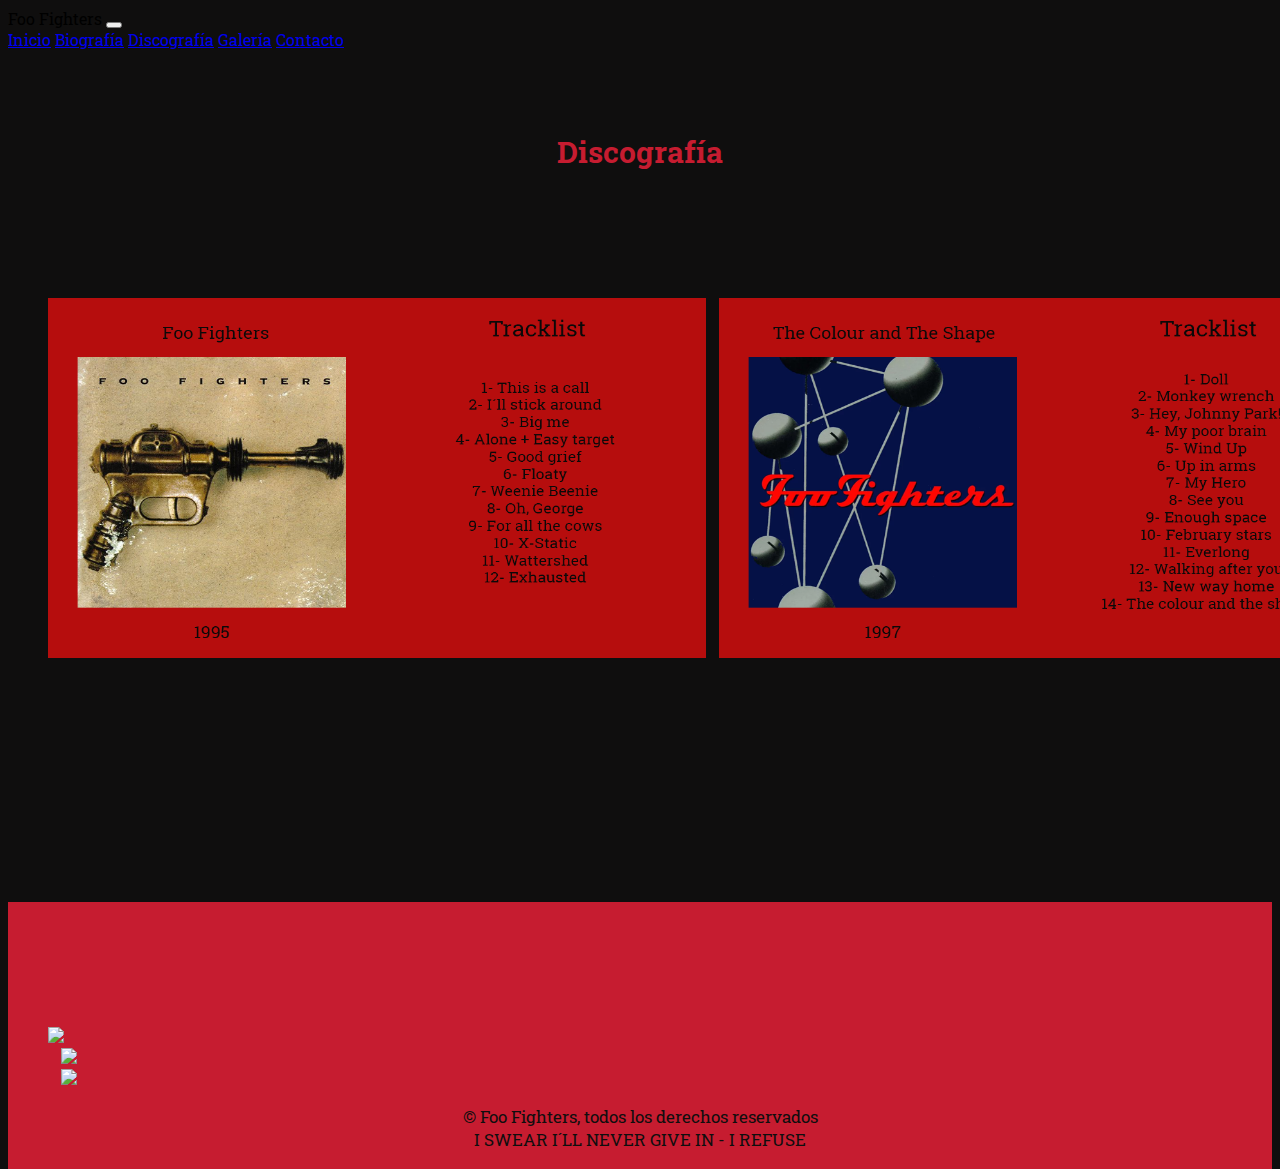
==== Discografia.html @ cbb149e7 "carga del proyecto" ====
<!doctype html>
<html lang="en">
  <head>
    <meta charset="utf-8">
    <meta name="viewport" content="width=device-width, initial-scale=1, maximum-scale=1">
    <title>Discografía</title>
    <link rel="stylesheet" type="text/css" href="CSS/estilos.css">
    <link rel="stylesheet" media="only screen and (max-width: 1068px)" href="estilos.css">
    <link href="https://cdn.jsdelivr.net/npm/bootstrap@5.2.0-beta1/dist/css/bootstrap.min.css" rel="stylesheet" integrity="sha384-0evHe/X+R7YkIZDRvuzKMRqM+OrBnVFBL6DOitfPri4tjfHxaWutUpFmBp4vmVor" crossorigin="anonymous">
    
</head>
<meta name="description" content="Esta página contiene imágenes de la discografía y lista de tracks">
  <body>
    <body class="bg-dark">
      <nav class="navbar navbar-expand-lg navbar-light bg-danger">
          <div class="container-fluid">
            <a class="navbar-brand">Foo Fighters</a>
            <button class="navbar-toggler" type="button" data-bs-toggle="collapse" data-bs-target="#navbarNavAltMarkup" aria-controls="navbarNavAltMarkup" aria-expanded="false" aria-label="Toggle navigation">
              <span class="navbar-toggler-icon"></span>
            </button>
            <div class="collapse navbar-collapse" id="navbarNavAltMarkup">
              <div class="navbar-nav">
                <a class="nav-link" href="index.html">Inicio</a>
                <a class="nav-link" href="Biografia.html">Biografía</a>
                <a class="nav-link" href="Discografia.html">Discografía</a>
                <a class="nav-link" href="Galeria.html">Galería</a>
                <a class="nav-link" href="Contacto.html">Contacto</a>
              </div>
            </div>
          </div>
        </nav>        
            <script 
            src="https://cdn.jsdelivr.net/npm/bootstrap@5.1.3/dist/js/bootstrap.bundle.min.js" 
            integrity="sha384-ka7Sk0Gln4gmtz2MlQnikT1wXgYsOg+OMhuP+IlRH9sENBO0LRn5q+8nbTov4+1p" 
            crossorigin="anonymous">
            </script>
                    <main class="biografia">
                    <h1>Discografía</h1>
                </main>
                <div class="slider">
                    <ul>
                        <li> 
                        <img src="IMG/foo-fighters.png" alt="">    
                        </li>
                        <li>
                        <img src="IMG/the-colour-and-the-shape.png" alt="">  
                        </li>
                        <li>
                        <img src="IMG/there-is-nothing-left-to-lose.png" alt="">                 
                        </li>
                        <li>
                        <img src="IMG/one-by-one.png" alt="">           
                        </li>
                        <li>
                        <img src="IMG/in-your-honor.png" alt="">  
                        </li>
                        <li>
                        <img src="IMG/skin-and-bones.png" alt="">  
                        </li>
                        <li>
                        <img src="IMG/echoes.png" alt="">  
                        </li>
                        <li>
                        <img src="IMG/wasting-light.png" alt="">      
                        </li>
                        <li>
                        <img src="IMG/sonic-highways.png" alt="">  
                        </li>
                    </ul>
                </div>

        <div class="container2">
            <div class="content"></div>
            <footer class="row">
              <div class="sozial col-xs-12 col-sm-6 col-sm-push-6">
                <ul class="row">
                  <li class="col-xs-6 col-sm-2">
                    <a href="https://www.facebook.com/foofighters" target="blank">
                      <img class="logo" src="https://cdn2.iconfinder.com/data/icons/black-white-social-media/32/online_social_media_facebook-128.png">
                    </a>
                  </li>
                  <li class="col-xs-6 col-sm-2">
                    <a href="https://twitter.com/foofighters" target="blank">
                      <img class="logo" src="https://cdn2.iconfinder.com/data/icons/black-white-social-media/32/twitter_online_social_media-128.png">
                    </a>
                  </li>
                  <li class="col-xs-6 col-sm-2">
                    <a href="https://instagram.com/foofighters?igshid=YmMyMTA2M2Y=" target="blank">
                      <img class="logo" src="https://cdn2.iconfinder.com/data/icons/black-white-social-media/32/instagram_online_social_media_photo-128.png">
                    </a>
                  </li>
                </ul>
              </div>
              
              <div class="copyright col-xs-12 col-sm-3 col-sm-pull-6">
                <span> &copy; Foo Fighters, todos los derechos reservados </span>
              </div>
              <div class="impressum col-xs-12 col-sm-3 col-sm-pull-6">
                <span> I SWEAR I´LL NEVER </span>
                <span> GIVE IN - I REFUSE </span>
              </div>
            </footer>
          </div>
          </body>
        </html>
---- CSS/estilos.css ----
@import url('https://fonts.googleapis.com/css2?family=Ms+Madi&family=Open+Sans:ital,wght@0,300;0,400;0,500;1,300;1,400&family=Roboto+Slab:wght@100;200;300;400;500;600;700;800;900&display=swap');
* {
    box-sizing: border-box;
  }   
body {
    font-family: 'Ms Madi', cursive;
    background-color: #0f0e0e;

    font-family: 'Open Sans', sans-serif;

    font-family: 'Roboto Slab', serif;
    font-size: 1rem;
    height: 100vh;
    position: relative;
    min-height: 100vh;
}

.titulo{
font-size: 2rem;
line-height: 1.3em;
text-align: center;
margin-bottom: 1.8em;
border-style: none;
}

.menu{
    letter-spacing: 15px;
    font-size: 1.2em;
}
main{
    display: flex;
    justify-content: center;
    padding-bottom: .1em;
    padding-top: .1em;    
}

    /*Biografia*/
    
.banda{
    display: flex;
    justify-content: center;
    padding-bottom: .1em;
    padding-top: .1em; 
}

/*Biografia*/

.biografia{
        color: #c61c30;
        text-align: center;
        margin: 10;
        font-size: 15px;
        margin-bottom: 50px;
        margin-top: 20px;
}
    
h1{
    text-align: center;
    margin-top: 30px;
    margin-bottom: 20px;
}
input, textarea{
    width: 100%;
    margin-bottom: 20px;
    padding: 7px;
    box-sizing: border-box;
    font-size: 17px;
    border: none;
}
h2{
    color: #c61c30;
    text-align: center;
    margin-top: 30px;
    margin-bottom: 20px;
}
            
textarea{
    min-height: 100px;
    max-height: 200px;
    max-width: 100%;
}
#boton{
    background: #c61c30;
    color: #fff;
    padding: 20px;
}


    /*footer*/
    
li{
    list-style-type: none;
    margin-left: 1vw;
}
    
li:first-child{
    margin:0;
}
    
footer{
    padding-top: 5vh;
    padding-bottom: 2vh;
}
    
.content{
    height: 7vh;
    width: 100%;
}
    
.container2{
    background-color: #c61c30;
    margin: 0;
}
    
.copyright,  .impressum{
    text-align: center;
}
    
.logo{
    height: 8vh;
}
    
@media (max-width: 768px)
{
li{
    margin-left: 0;
    margin-bottom: 1vh;
}
      
.sozial{
    margin-bottom: 1vh;
}
    }
    

/*Texto*/

p{
    margin-bottom: 0em;
    margin-top: 0em;
    text-align: center;
    margin-left: 7em;
    margin-right: 7em;
    color: #fff;
    font-size: 17px;
}
form{
    width: 450px;
    margin: auto;
    background: rgba (0,0,0,1);
    padding: 10px 20px;
    box-sizing: border-box;
    margin-top: 20px;
    border-radius: 7px;
}
h1{
    color: #c61c30;
    text-align: center;
    margin: 10;
    font-size: 30px;
    margin-bottom: 60px;
    margin-top: 60px;
}
input, textarea{
    width: 100%;
    margin-bottom: 20px;
    padding: 7px;
    box-sizing: border-box;
    font-size: 17px;
    border: none;
}
h2{
    color: #c61c30;
    text-align: center;
    margin-top: 30px;
    margin-bottom: 20px;
}
        
/* discografia*/

.slider{
    width: 120%;
    height: 600px;
    overflow: hidden;
    align-items: flex-start;
    margin-top: 20px;
    margin-bottom: 20px;
    margin-block-end: 20px;
}

.slider ul{
    display: flex;
    animation: cambio 20s infinite
    alternate linear;
    width: 400%;
    height: 60%;
}
.slider li{
    width: 100%;
    list-style: none;
}
.slider img{
    width: 100%;
    height: 100%;
}
@keyframes cambio{
    0% {margin-left: 0;}
    20% {margin-left: 0;}

    25% {margin-left: -100%;}
    45% {margin-left: -100%;}

    50% {margin-left: -200%;}
    70% {margin-left: -200%;}

    75% {margin-left: -300%;}
    100% {margin-left: -300%;}
}
span{
    color: #0f0e0e;
    font-size: 17px;
}
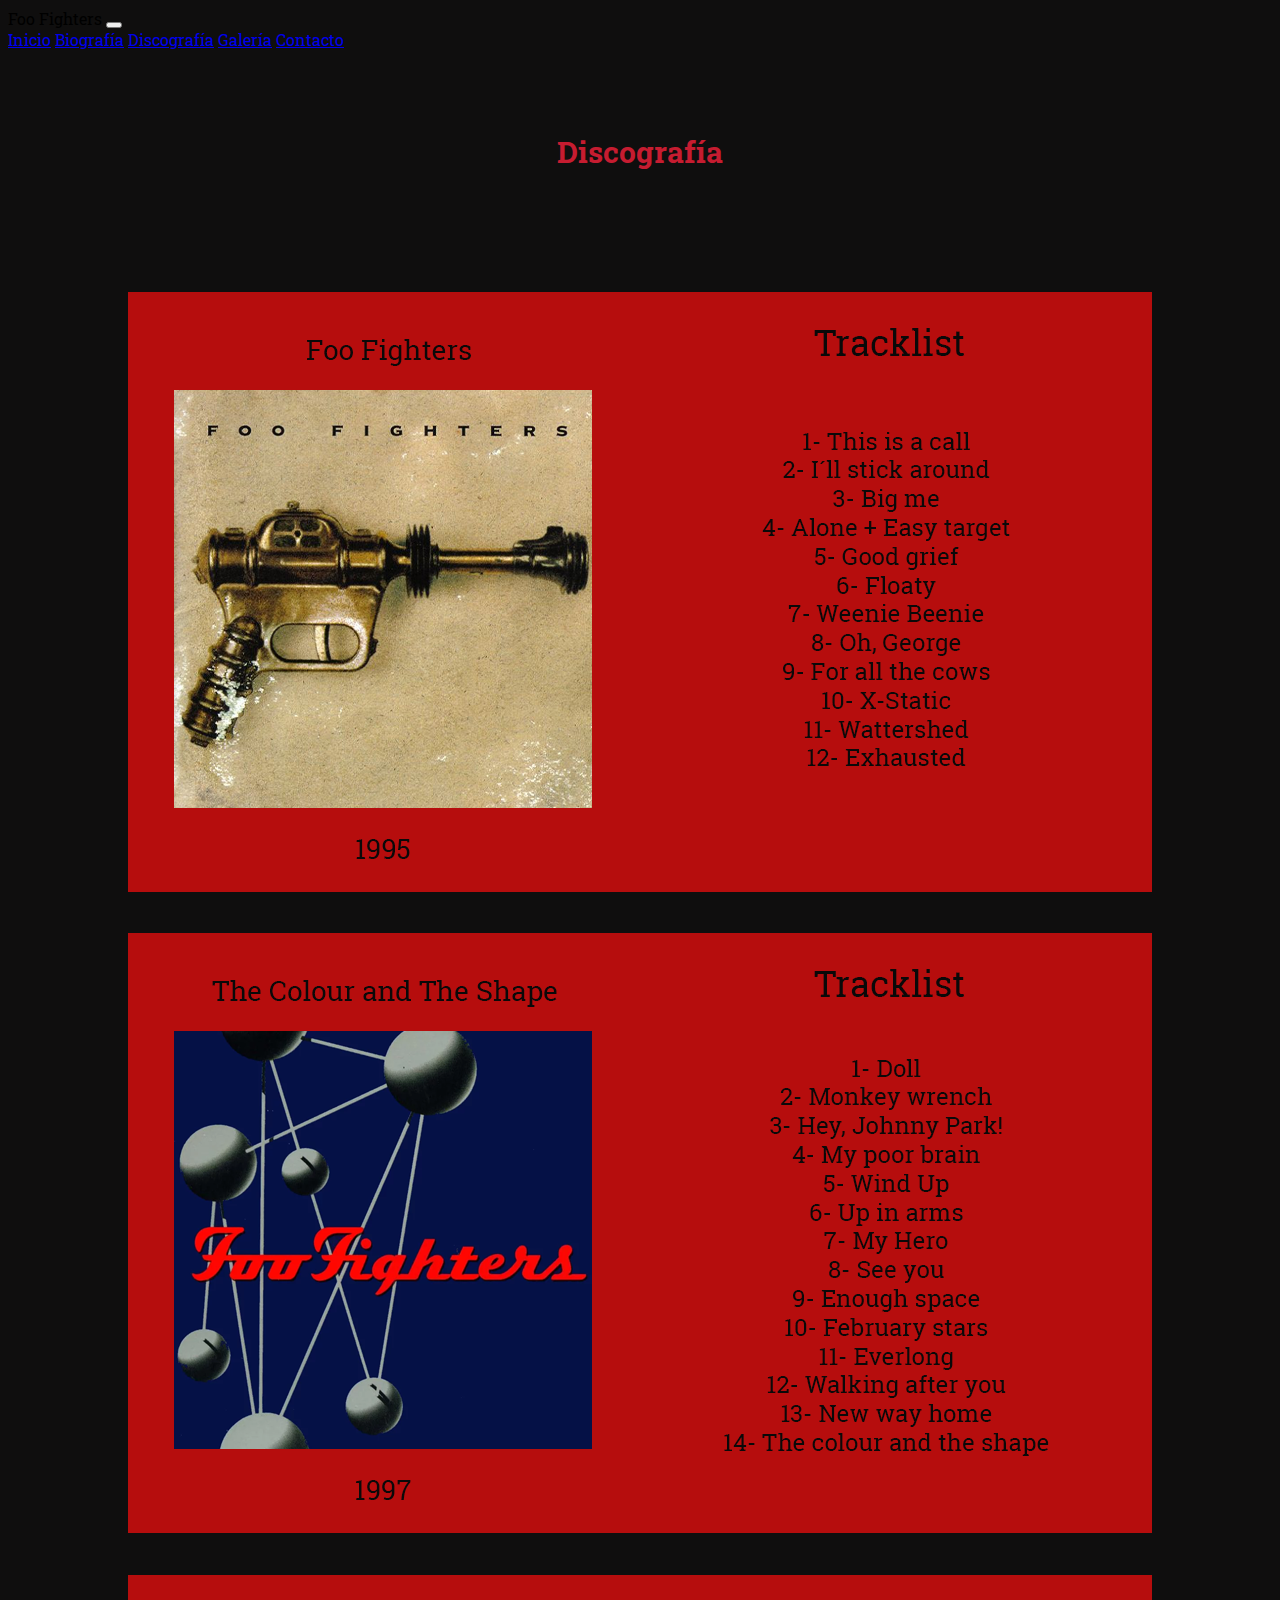
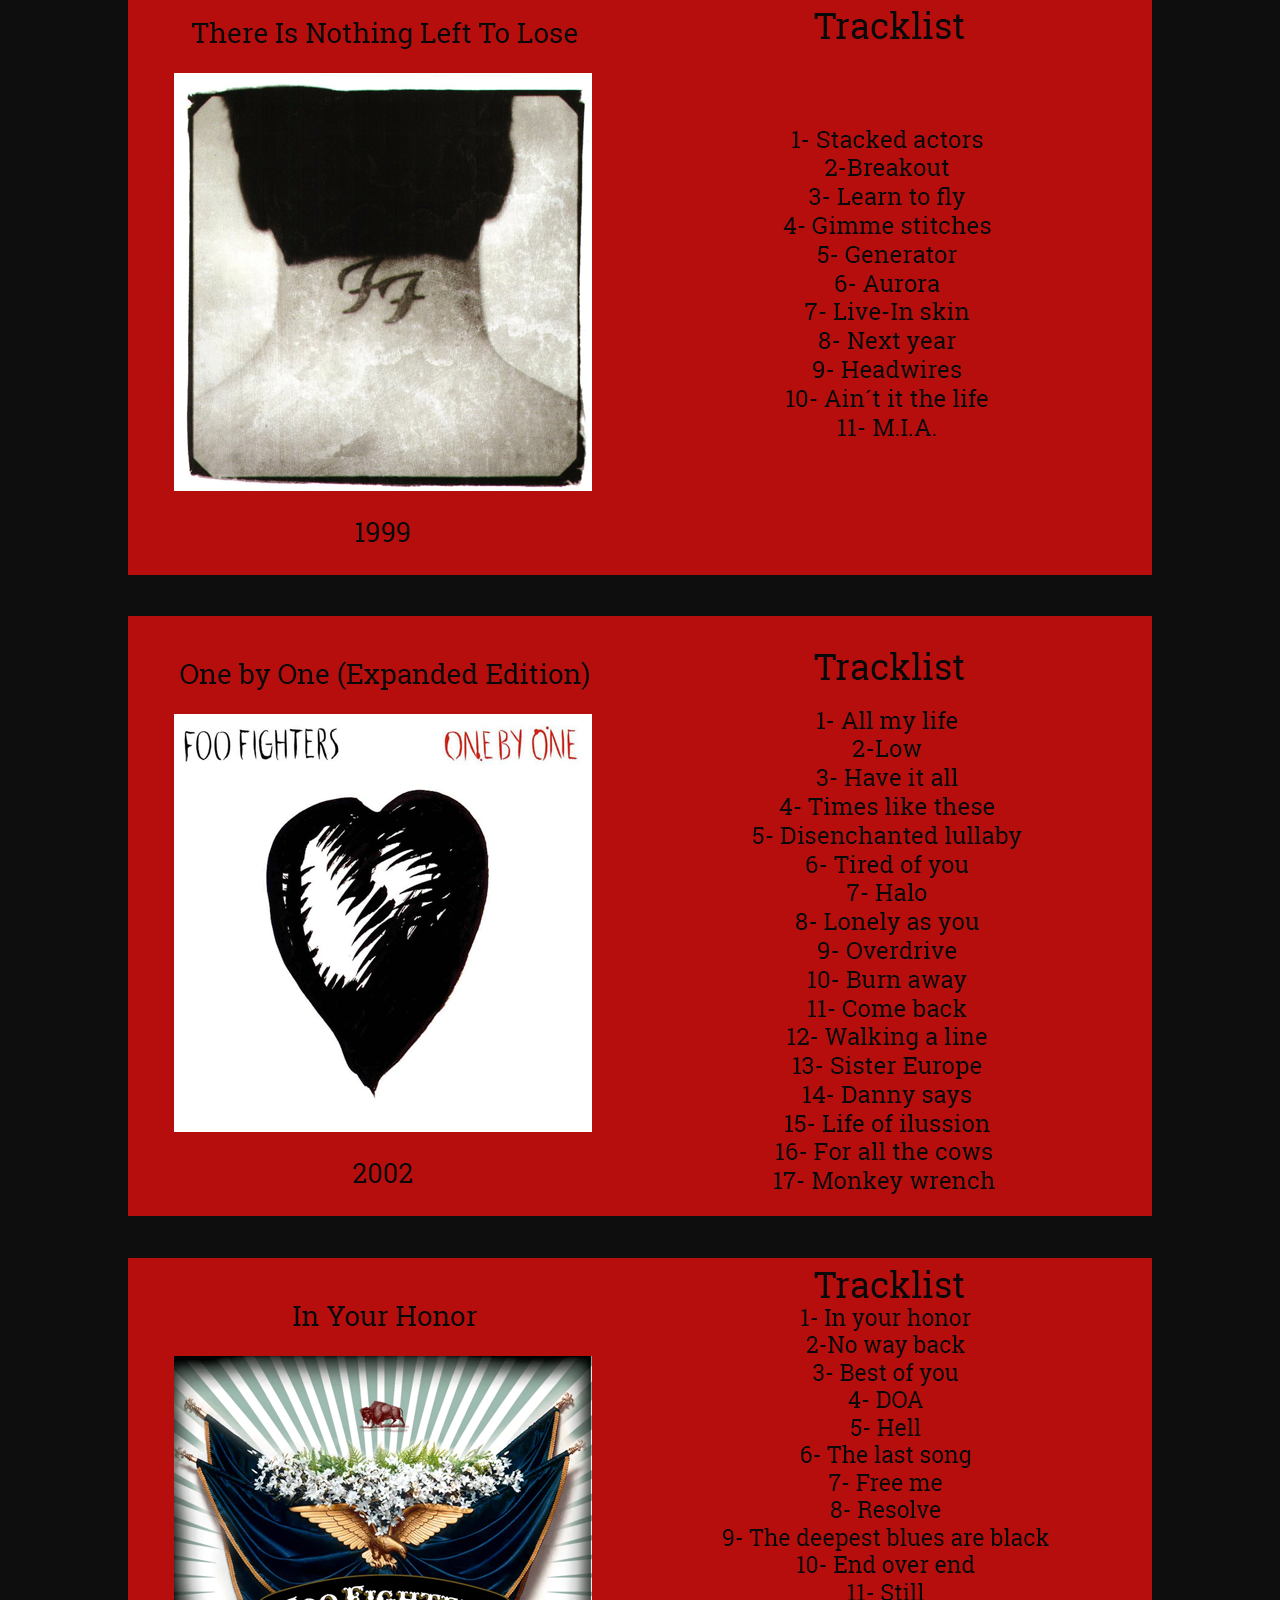
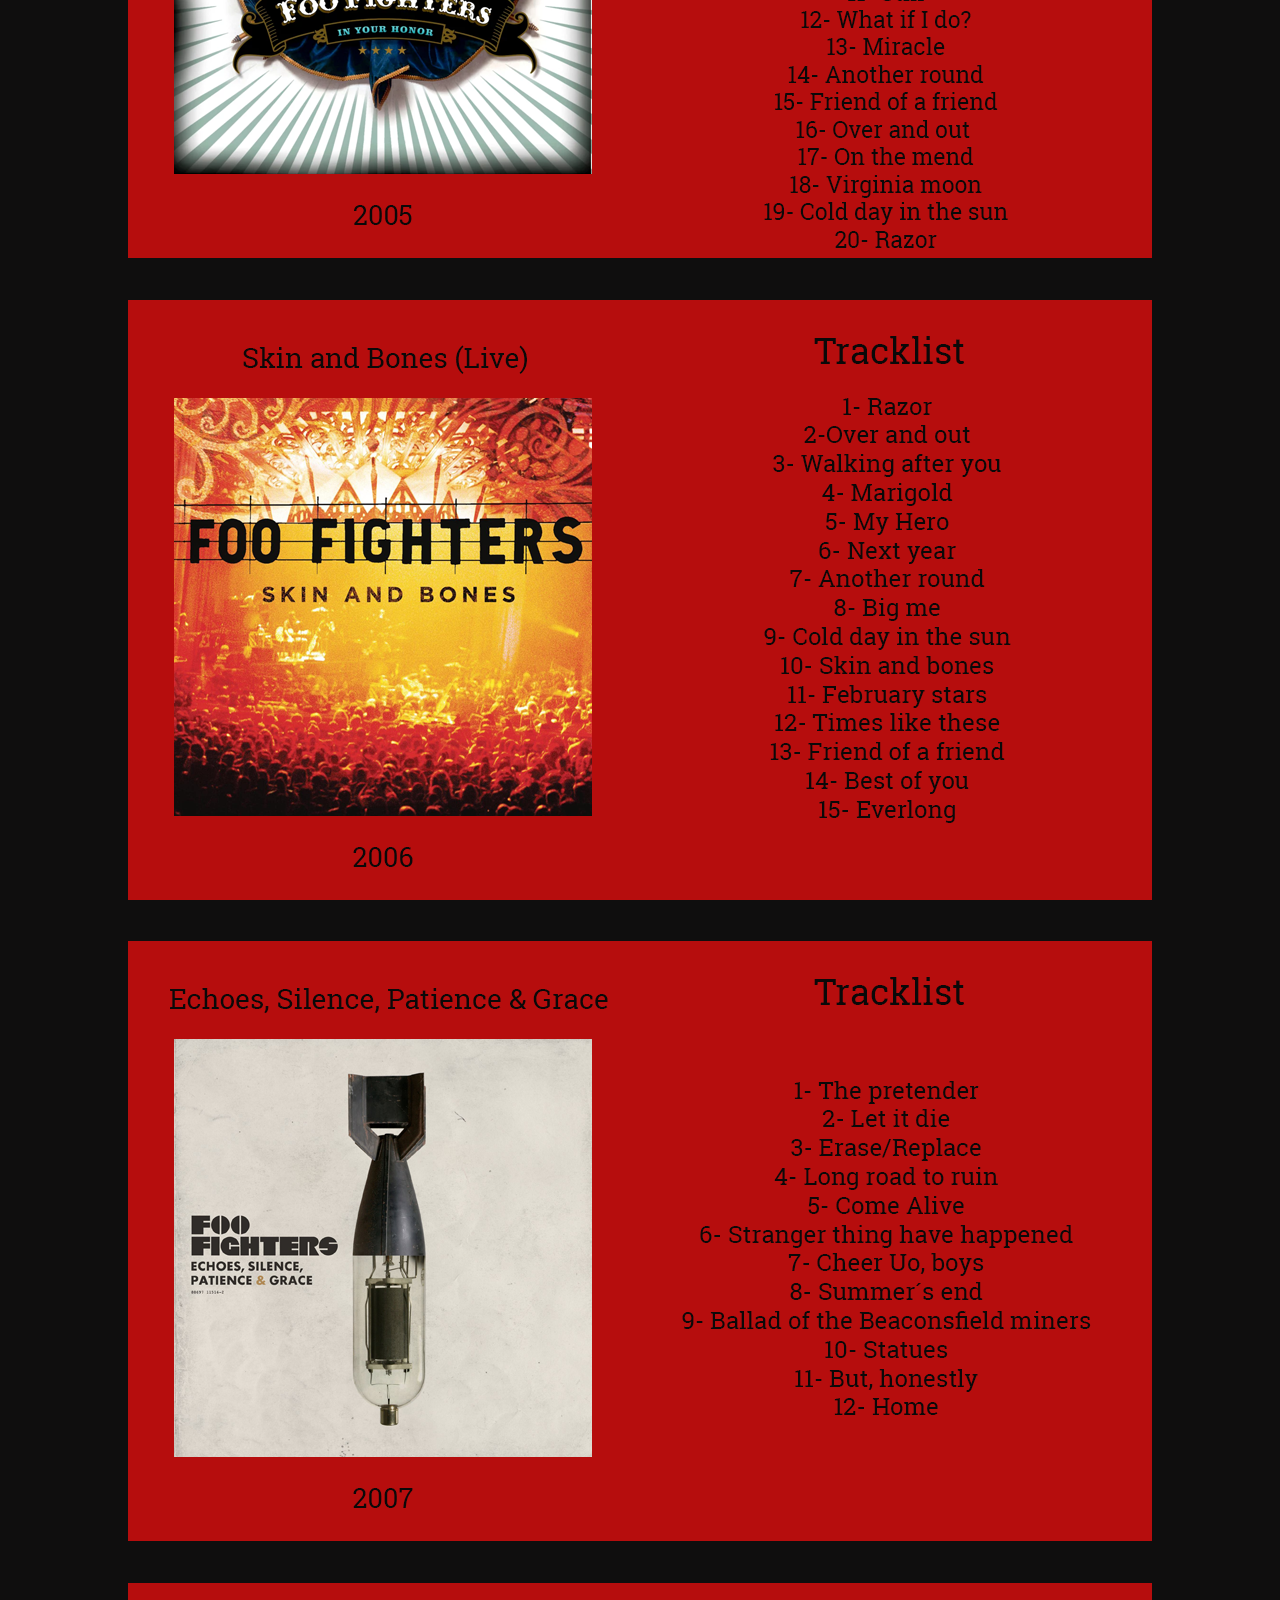
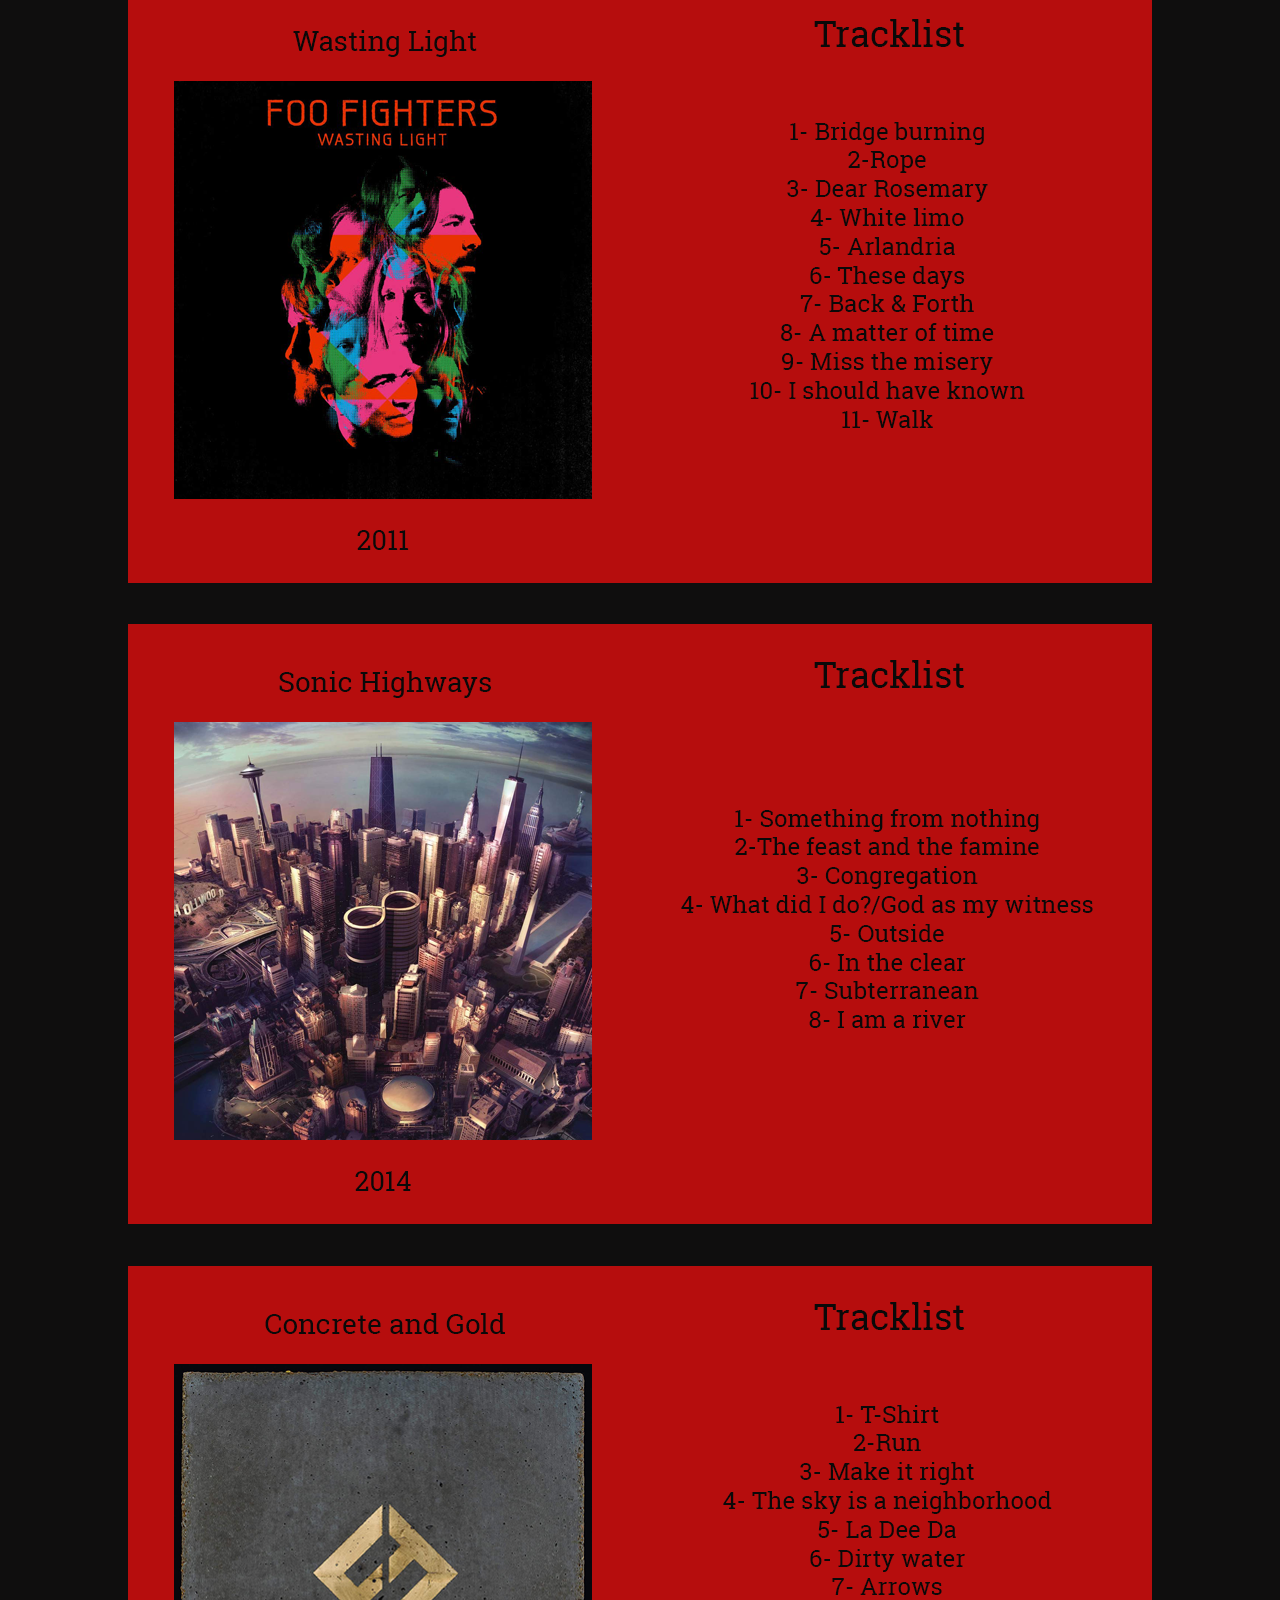
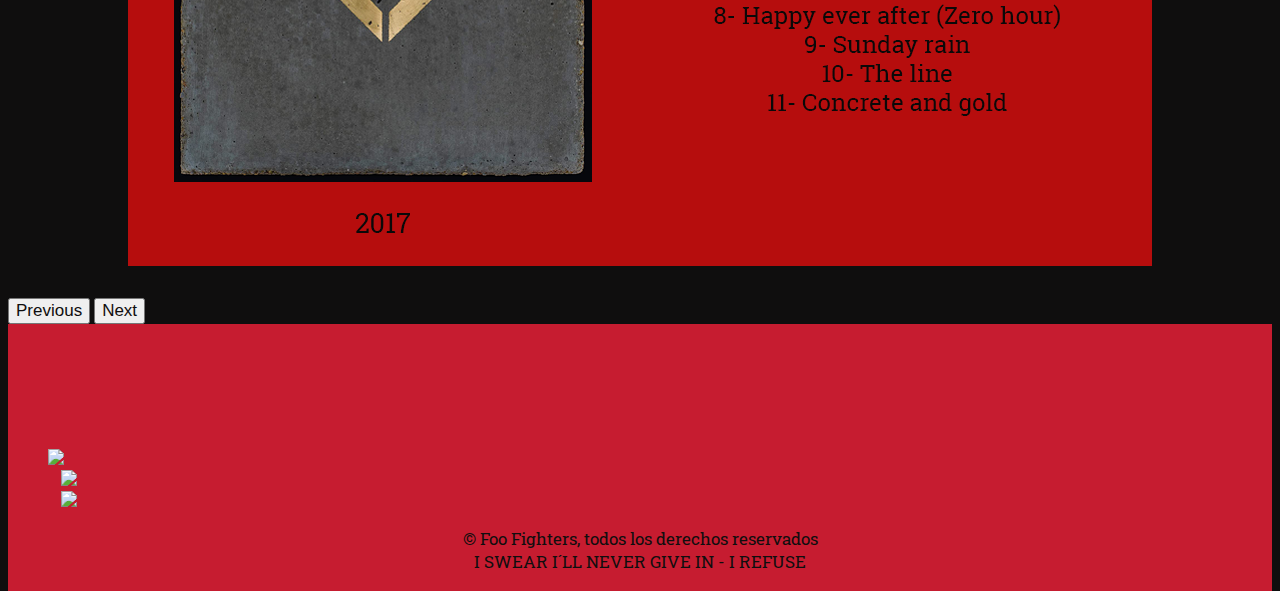
==== commit 040ad09e: "cambios en la página discografía" ====
--- a/Discografia.html
+++ b/Discografia.html
@@ -37,36 +37,47 @@
                     <main class="biografia">
                     <h1>Discografía</h1>
                 </main>
-                <div class="slider">
-                    <ul>
-                        <li> 
-                        <img src="IMG/foo-fighters.png" alt="">    
-                        </li>
-                        <li>
-                        <img src="IMG/the-colour-and-the-shape.png" alt="">  
-                        </li>
-                        <li>
-                        <img src="IMG/there-is-nothing-left-to-lose.png" alt="">                 
-                        </li>
-                        <li>
-                        <img src="IMG/one-by-one.png" alt="">           
-                        </li>
-                        <li>
-                        <img src="IMG/in-your-honor.png" alt="">  
-                        </li>
-                        <li>
-                        <img src="IMG/skin-and-bones.png" alt="">  
-                        </li>
-                        <li>
-                        <img src="IMG/echoes.png" alt="">  
-                        </li>
-                        <li>
-                        <img src="IMG/wasting-light.png" alt="">      
-                        </li>
-                        <li>
-                        <img src="IMG/sonic-highways.png" alt="">  
-                        </li>
-                    </ul>
+                <div id="carouselExampleControls" class="carousel slide" data-bs-ride="carousel">
+                  <div class="carousel-inner">
+                    <div class="carousel-item active">
+                      <img src="IMG/foo-fighters.png" class="d-block w-100" alt="...">
+                    </div>
+                    <div class="carousel-item">
+                      <img src="IMG/the-colour-and-the-shape.png" class="d-block w-100" alt="...">
+                    </div>
+                    <div class="carousel-item">
+                      <img src="IMG/there-is-nothing-left-to-lose.png" class="d-block w-100" alt="...">
+                    </div>
+                    <div class="carousel-item">
+                      <img src="IMG/one-by-one.png" class="d-block w-100" alt="...">
+                    </div>
+                    <div class="carousel-item">
+                      <img src="IMG/in-your-honor.png" class="d-block w-100" alt="...">
+                    </div>
+                    <div class="carousel-item">
+                      <img src="IMG/skin-and-bones.png" class="d-block w-100" alt="...">
+                    </div>
+                    <div class="carousel-item">
+                      <img src="IMG/echoes.png" class="d-block w-100" alt="...">
+                    </div>
+                    <div class="carousel-item">
+                      <img src="IMG/wasting-light.png" class="d-block w-100" alt="...">
+                    </div>
+                    <div class="carousel-item">
+                      <img src="IMG/sonic-highways.png" class="d-block w-100" alt="...">
+                    </div>
+                    <div class="carousel-item">
+                      <img src="IMG/concrete-and-gold.png" class="d-block w-100" alt="...">
+                    </div>
+                  </div>
+                  <button class="carousel-control-prev" type="button" data-bs-target="#carouselExampleControls" data-bs-slide="prev">
+                    <span class="carousel-control-prev-icon" aria-hidden="true"></span>
+                    <span class="visually-hidden">Previous</span>
+                  </button>
+                  <button class="carousel-control-next" type="button" data-bs-target="#carouselExampleControls" data-bs-slide="next">
+                    <span class="carousel-control-next-icon" aria-hidden="true"></span>
+                    <span class="visually-hidden">Next</span>
+                  </button>
                 </div>
 
         <div class="container2">
--- a/CSS/estilos.css
+++ b/CSS/estilos.css
@@ -178,44 +178,14 @@
         
 /* discografia*/
 
-.slider{
-    width: 120%;
-    height: 600px;
-    overflow: hidden;
-    align-items: flex-start;
-    margin-top: 20px;
-    margin-bottom: 20px;
-    margin-block-end: 20px;
+.carousel-item{
+    display: flex;
+    justify-content: center;
+    padding-bottom: 2em;
+    padding-top: .6em; 
+
 }
 
-.slider ul{
-    display: flex;
-    animation: cambio 20s infinite
-    alternate linear;
-    width: 400%;
-    height: 60%;
-}
-.slider li{
-    width: 100%;
-    list-style: none;
-}
-.slider img{
-    width: 100%;
-    height: 100%;
-}
-@keyframes cambio{
-    0% {margin-left: 0;}
-    20% {margin-left: 0;}
-
-    25% {margin-left: -100%;}
-    45% {margin-left: -100%;}
-
-    50% {margin-left: -200%;}
-    70% {margin-left: -200%;}
-
-    75% {margin-left: -300%;}
-    100% {margin-left: -300%;}
-}
 span{
     color: #0f0e0e;
     font-size: 17px;
